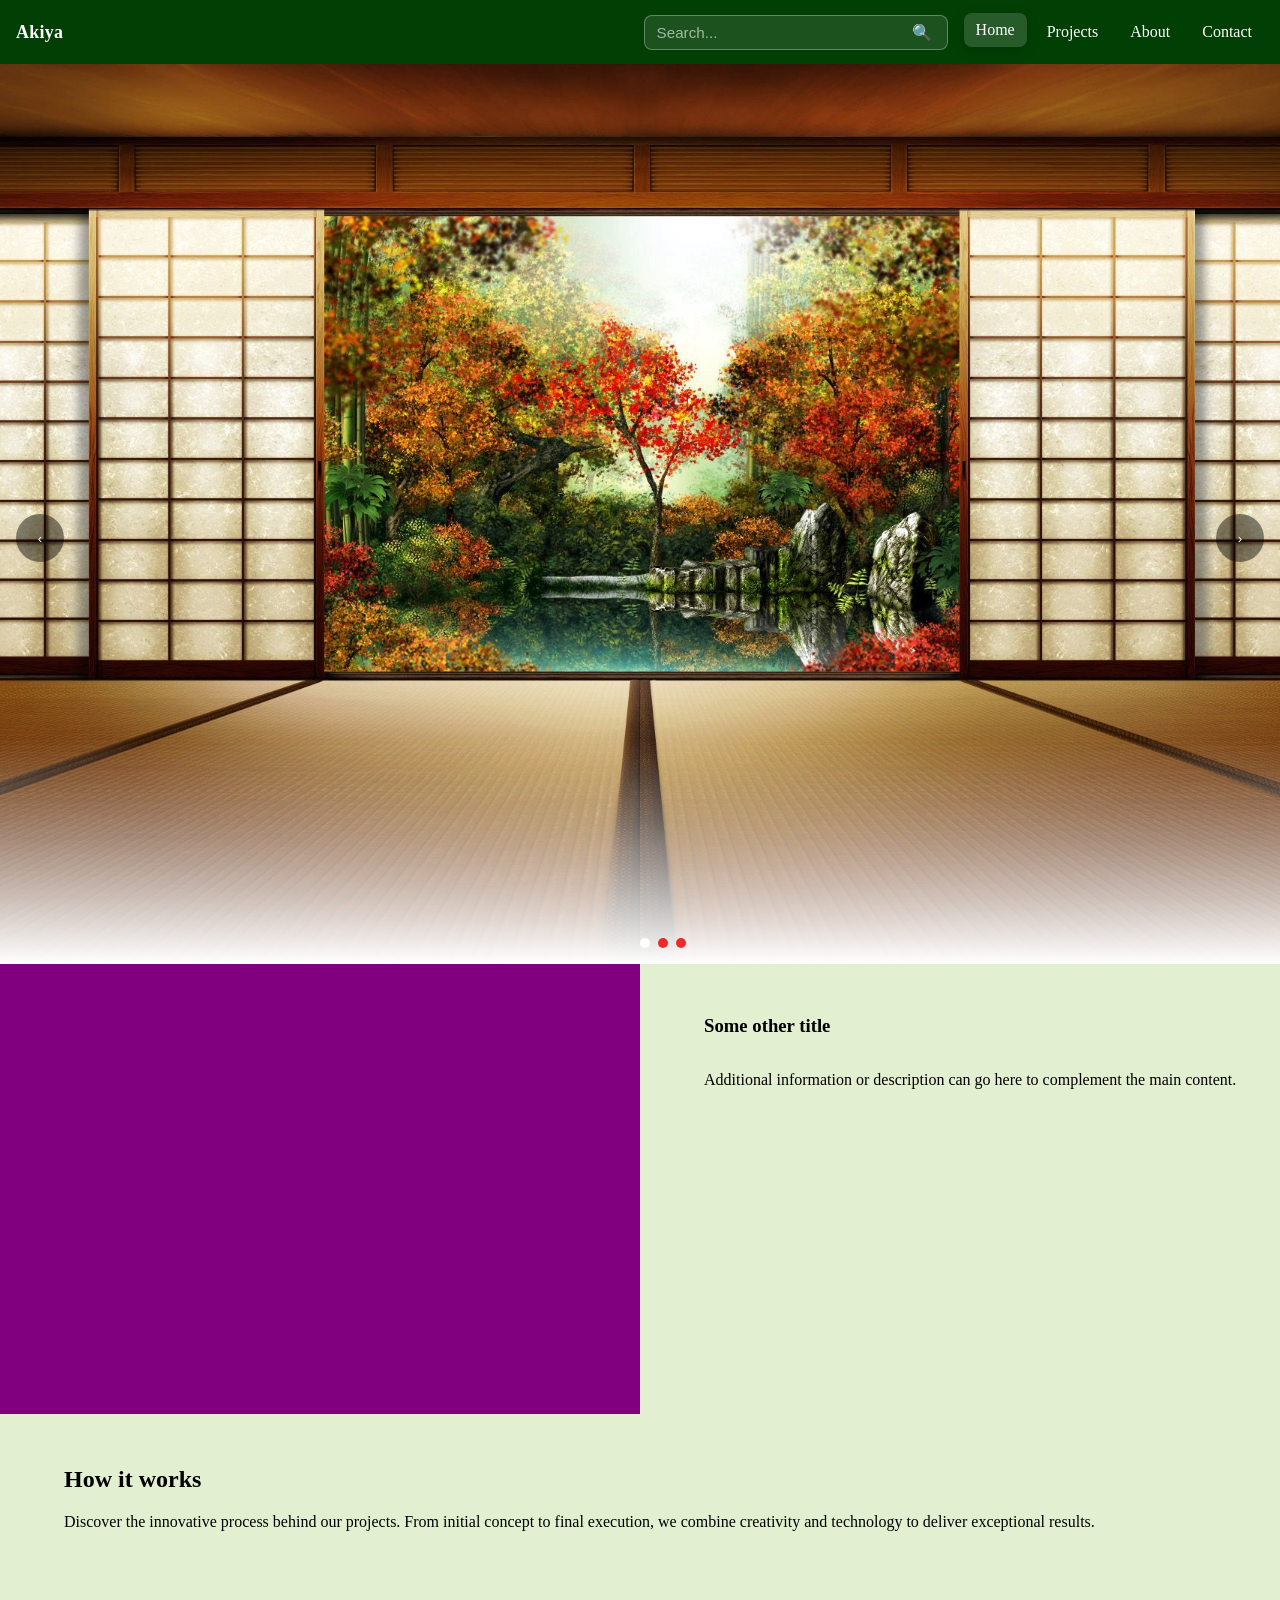
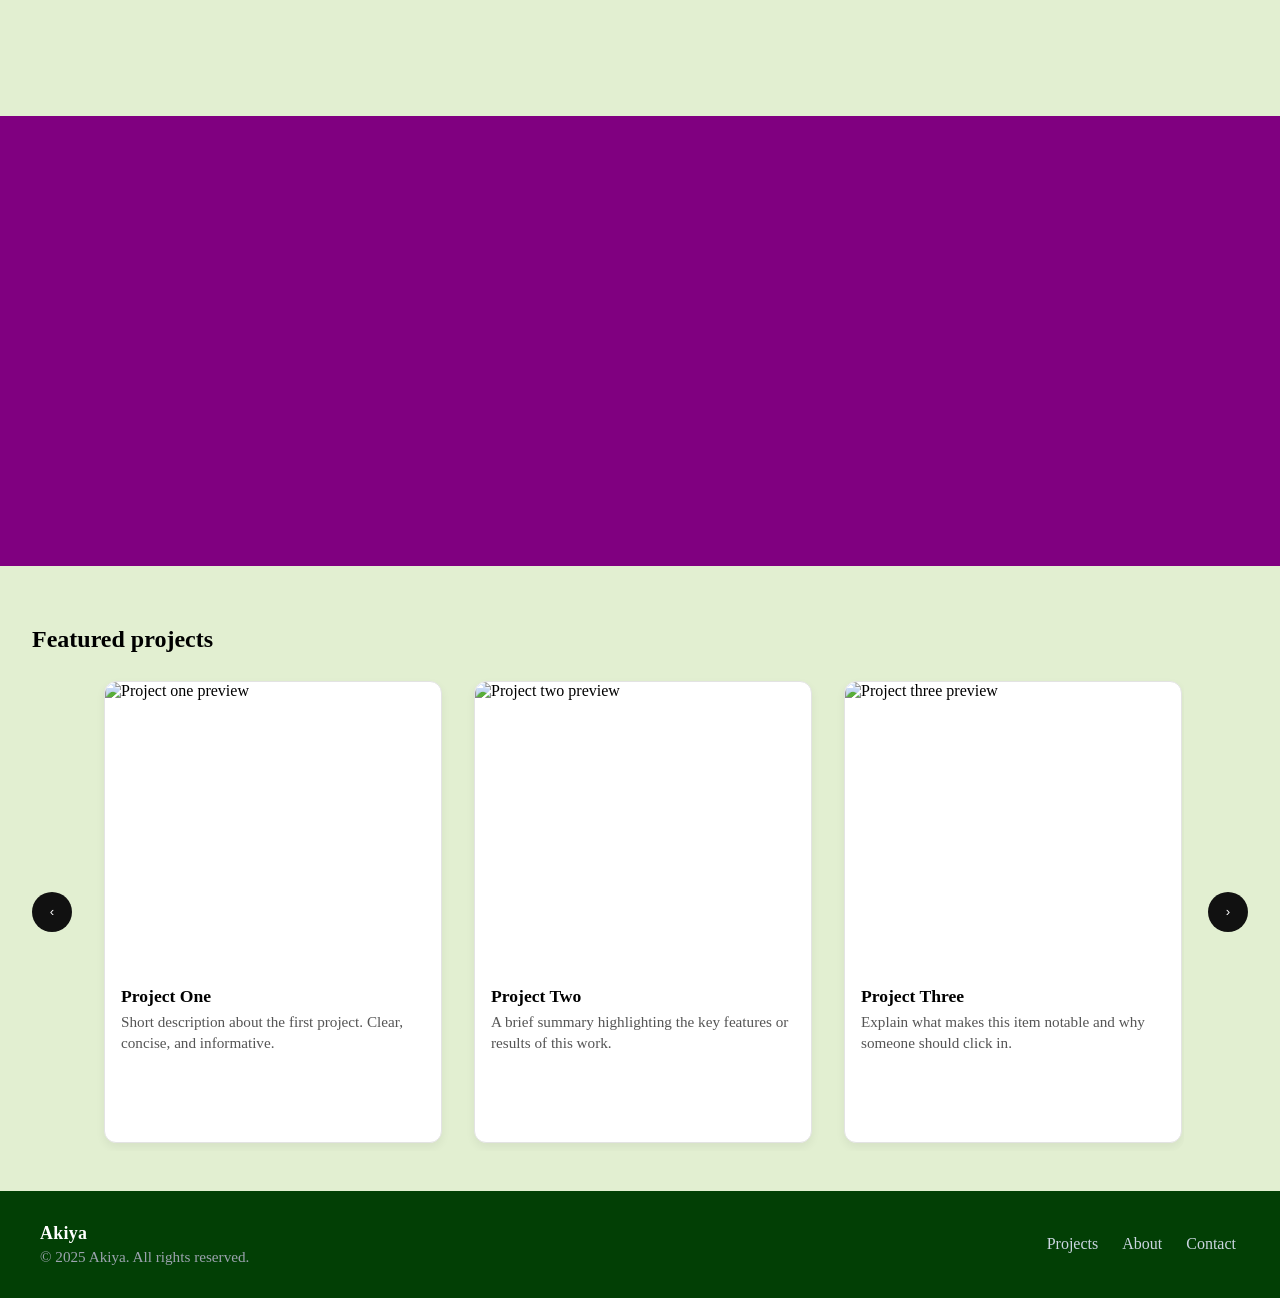
==== frontend/index.html @ 8e1f541c "update filepaths and add initial backend files. Update some color scheme" ====
<!DOCTYPE html>
<html lang="en">
<head>
    <meta charset="UTF-8">
    <meta name="viewport" content="width=device-width, initial-scale=1.0">
    <title>Akiya Portfolio</title>
    <link rel="stylesheet" href="style.css" />
</head>
<body>
    <div id="navbar">
        <nav class="navbar">
            <div class="navbar-inner">
                <a class="brand" href="index.html">Akiya</a>
                <div class="search-container">
                    <div class="search-input-wrapper">
                        <input type="text" class="search-bar" placeholder="Search...">
                        <button class="search-btn" aria-label="Search">🔍</button>
                    </div>
                </div>
                <ul class="nav-list">
                    <li><a href="index.html">Home</a></li>
                    <li><a href="projects.html">Projects</a></li>
                    <li><a href="about.html">About</a></li>
                    <li><a href="contact.html">Contact</a></li>
                </ul>
            </div>
        </nav>
    </div>

    <div class="jumbotron">
        <div class="jumbo-carousel" role="region" aria-roledescription="carousel">
            <button class="jumbo-nav jumbo-prev" aria-label="Previous slide">‹</button>

            <div class="jumbo-viewport">
                <div class="jumbo-slide" data-index="0">
                    <img src="images/tatami_room.jpg" alt="Jumbotron slide 1">
                </div>
                <div class="jumbo-slide" data-index="1">
                    <img src="images/sakura.jpg" alt="Jumbotron slide 2">
                </div>
                <div class="jumbo-slide" data-index="2">
                    <img src="images/outer_view_6.jpg" alt="Traditional Japanese house with dark timber framing and white plaster walls, nestled among autumn foliage in shades of gold, orange, and green. The gabled roof features dark tiles with ornamental ridge details. Lush trees surround the structure, creating a serene and harmonious natural setting.">
                </div>
            </div>

            <button class="jumbo-nav jumbo-next" aria-label="Next slide">›</button>

            <div class="jumbo-indicators" role="tablist" aria-label="Slide indicators">
                <button role="tab" data-slide-to="0" aria-label="Go to slide 1" class="active" aria-selected="true"></button>
                <button role="tab" data-slide-to="1" aria-label="Go to slide 2" aria-selected="false"></button>
                <button role="tab" data-slide-to="2" aria-label="Go to slide 3" aria-selected="false"></button>
            </div>
        </div>
    </div>

    <div class="first-row">
        <div class="first_box first_box_1" data-parallax-mode="horizontal" data-parallax-strength-x="0.65">
            
            <div class="parallax-text" data-parallax-strength-x="1.2">
                <h3>How it works</h3>
                <p>Discover the innovative process behind our projects.</p>
            </div>
            <div class="parallax-text" data-parallax-strength-x="1.2">
                <h3>Step by step</h3>
                <p>From concept to execution with precision and creativity.</p>
            </div>
            <div class="parallax-text" data-parallax-strength-x="1.2">
                <h3>Excellence</h3>
                <p>Delivering exceptional results every time.</p>
            </div>
        </div>

        <div class="first_box second_box_1">
            <h3>Some other title</h3>
            <p>Additional information or description can go here to complement the main content.</p>
        </div>

        <div class="first_box_full_1">
            <h2>How it works</h2>
            <p>Discover the innovative process behind our projects. From initial concept to final execution, we combine creativity and technology to deliver exceptional results.</p>
        </div>

        <div class="first_box first_box_2" data-parallax-mode="horizontal" data-parallax-strength-x="-0.6">
            <img src="https://picsum.photos/1600/900?random=25" alt="How it works 2">
        </div>

        <div class="first_box first_box_3" data-parallax-mode="horizontal" data-parallax-strength-x="0.55">
            <img src="https://picsum.photos/1600/900?random=26" alt="How it works 3">
        </div>
    </div>

    <div class="second_box">
        <section class="carousel-section" aria-label="Image carousel with descriptions">
        <h2>Featured projects</h2>

        <div class="carousel">
            <button class="nav prev" aria-label="Previous" type="button">‹</button>

            <div class="track" tabindex="0">
            <article class="card">
                <img src="https://picsum.photos/600/400?random=1" alt="Project one preview" />
                <div class="card-body">
                <h3>Project One</h3>
                <p>Short description about the first project. Clear, concise, and informative.</p>
                </div>
            </article>

            <article class="card">
                <img src="https://picsum.photos/600/400?random=2" alt="Project two preview" />
                <div class="card-body">
                <h3>Project Two</h3>
                <p>A brief summary highlighting the key features or results of this work.</p>
                </div>
            </article>

            <article class="card">
                <img src="https://picsum.photos/600/400?random=3" alt="Project three preview" />
                <div class="card-body">
                <h3>Project Three</h3>
                <p>Explain what makes this item notable and why someone should click in.</p>
                </div>
            </article>
            <article class="card">
                <img src="https://picsum.photos/600/400?random=1" alt="Project one preview" />
                <div class="card-body">
                <h3>Project One</h3>
                <p>Short description about the first project. Clear, concise, and informative.</p>
                </div>
            </article>

            <article class="card">
                <img src="https://picsum.photos/600/400?random=2" alt="Project two preview" />
                <div class="card-body">
                <h3>Project Two</h3>
                <p>A brief summary highlighting the key features or results of this work.</p>
                </div>
            </article>

            <article class="card">
                <img src="https://picsum.photos/600/400?random=3" alt="Project three preview" />
                <div class="card-body">
                <h3>Project Three</h3>
                <p>Explain what makes this item notable and why someone should click in.</p>
                </div>
            </article>
            </div>

            <button class="nav next" aria-label="Next" type="button">›</button>
        </div>
        </section>
    </div>

    <!-- other HTML content -->
    <!-- Footer -->
    <footer class="site-footer">
        <div class="footer-inner">
            <div class="footer-left">
                <a class="brand" href="#">Akiya</a>
                <p>© 2025 Akiya. All rights reserved.</p>
            </div>
            <ul class="footer-links">
                <li><a href="projects.html">Projects</a></li>
                <li><a href="about.html">About</a></li>
                <li><a href="contact.html">Contact</a></li>
            </ul>
        </div>
    </footer>

    <!-- Project modal (shared with projects page) -->
    <div id="project-modal" class="modal" aria-hidden="true">
        <div class="modal-overlay" data-action="close"></div>
        <div class="modal-dialog" role="dialog" aria-modal="true" aria-labelledby="project-modal-title">
            <button class="modal-close" aria-label="Close" data-action="close">×</button>
            <div class="modal-body">
                <img class="modal-image" src="" alt="">
                <h2 id="project-modal-title"></h2>
                <p class="modal-desc"></p>
                <p class="modal-actions"><a class="modal-link" href="#" target="_blank" rel="noopener">Open project</a></p>
            </div>
        </div>
    </div>

    <script src="index.js"></script>
</body>
</html>
---- frontend/style.css ----
html {
    margin: 0;
    padding: 0;
    background-color: #ffffff;
    overscroll-behavior: none;
}

body {
    background-color: grey;
    margin: 0;
    padding: 0;
    /* reserve space for fixed navbar (updated via JS on load/resize) */
    padding-top: 64px;
    overscroll-behavior: none;
}

#navbar {
    width: 100%;
    background-color: #023F05; /* dark red */
    position: fixed;
    left: 0;
    right: 0;
    top: 0;
    z-index: 1300;
    transition: transform 300ms ease, opacity 300ms ease;
    will-change: transform, opacity;
}

/* Visible/hidden states for smooth fade/slide */
#navbar.visible {
    transform: translateY(0);
    opacity: 1;
    pointer-events: auto;
}
#navbar.hidden {
    transform: translateY(-100%);
    opacity: 0;
    pointer-events: none;
}

.navbar {
    max-width: 1300px;
    margin: 0 auto;
}

.navbar-inner {
    height: 64px;
    display: flex;
    align-items: center;
    justify-content: space-between;
    padding: 0 1rem;
}

.brand {
    color: #fff;
    text-decoration: none;
    font-weight: 700;
    font-size: 1.12rem;
    letter-spacing: 0.3px;
}

.search-container {
    display: flex;
    align-items: center;
    flex: 1;
    justify-content: right;
    padding: 0 1rem;
}

.search-input-wrapper {
    position: relative;
    display: flex;
    align-items: center;
}

.search-bar {
    padding: 0.5rem 0.75rem;
    padding-right: 2.5rem;
    border: 1px solid rgba(255,255,255,0.3);
    border-radius: 8px;
    background-color: rgba(255,255,255,0.1);
    color: #fff;
    font-size: 0.95rem;
    width: 250px;
    transition: background-color 160ms ease, border-color 160ms ease;
}

.search-bar::placeholder {
    color: rgba(255,255,255,0.6);
}

.search-bar:focus {
    outline: none;
    background-color: rgba(255,255,255,0.15);
    border-color: rgba(255,255,255,0.5);
}

.search-btn {
    position: absolute;
    right: 0.5rem;
    background: none;
    border: none;
    color: #fff;
    font-size: 1rem;
    cursor: pointer;
    padding: 0.5rem;
    border-radius: 6px;
    transition: background 160ms ease, transform 120ms ease;
    display: inline-flex;
    align-items: center;
    justify-content: center;
}

.search-btn:hover,
.search-btn:focus {
    background: rgba(255,255,255,0.08);
    outline: none;
    transform: scale(1.05);
}

.nav-list {
    list-style: none;
    display: flex;
    gap: 0.5rem;
    margin: 0;
    padding: 0;
    align-items: center;
}

.nav-list li a {
    color: #fff;
    text-decoration: none;
    padding: 0.5rem 0.75rem;
    border-radius: 8px;
    transition: background 160ms ease, color 160ms ease, transform 120ms ease;
    display: inline-block;
}
.nav-list li a:hover,
.nav-list li a:focus,
.nav-list li a:focus-visible {
    background: rgba(255,255,255,0.08);
    color: #fff;
    transform: translateY(-2px);
    outline: none;
}

/* Active/navigation current page */
.nav-list li a.active-nav,
.nav-list li a[aria-current="page"] {
    background: rgba(255,255,255,0.15);
    box-shadow: 0 4px 14px rgba(0,0,0,0.15);
    transform: translateY(-2px);
}

/* Projects grid (reuses .card styles) */
.projects-grid {
    display: grid;
    grid-template-columns: 1fr;
    gap: 1.5rem;
    max-width: 1200px;
    margin: 1.25rem auto 3rem;
    padding: 0 1rem;
}
/* Ensure project cards never shrink below a usable size */
.projects-grid .card,
.projects-grid .project-card {
    min-width: 70px;
}
@media (min-width: 800px) {
    .projects-grid { grid-template-columns: repeat(3, 1fr); }
}

/* Contact form */
.contact-form { max-width: 700px; margin: 1rem auto 3rem; display: grid; gap: 0.6rem; padding: 0 1rem; }
.contact-form label { font-weight: 600; }
.contact-form input, .contact-form textarea { padding: 0.6rem; border-radius: 8px; border: 1px solid #d1d5db; font-size: 1rem; }
.contact-form button { padding: 0.75rem 1rem; background: #b71c1c; color: #fff; border: none; border-radius: 8px; cursor: pointer; font-weight: 700; }
.contact-note { font-size: 0.9rem; color: #9ca3af; margin: 0; }

/* make project card links obvious */
.project-link { display: block; color: inherit; text-decoration: none; cursor: pointer; }
.project-link:focus { outline: 3px solid rgba(183,28,28,0.25); }

/* Modal styles */
.modal { display: none; position: fixed; inset: 0; z-index: 2000; align-items: center; justify-content: center; }
.modal.open { display: flex; }
.modal-overlay { position: absolute; inset: 0; background: rgba(0,0,0,0.55); }
.modal-dialog { position: relative; z-index: 2001; width: 92%; max-width: 900px; background: #fff; border-radius: 12px; box-shadow: 0 20px 60px rgba(2,6,23,0.6); overflow: hidden; }
.modal-body { padding: 1rem 1.25rem 2rem; }
.modal-image { width: 100%; height: 360px; object-fit: cover; display: block; }
.modal-close { position: absolute; right: 10px; top: 8px; background: transparent; border: none; font-size: 1.6rem; cursor: pointer; color: #111; }
.modal-desc { margin-top: 0.75rem; color: #333; }
.modal-actions { margin-top: 1rem; }
.modal-link { display: inline-block; padding: 0.6rem 0.9rem; background: #b71c1c; color: #fff; border-radius: 8px; text-decoration: none; font-weight: 700; }

@media (min-width: 600px) {
    .modal-image { height: 420px; }
}

/* compact on narrow screens */
@media (max-width: 700px) {
  .navbar-inner { padding: 0 0.75rem; }
  .search-container { padding: 0 0.5rem; }
  .search-bar { width: 150px; font-size: 0.85rem; }
  .nav-list { gap: 0.25rem; }
  .nav-list li a { padding: 0.45rem 0.6rem; font-size: 0.95rem; }
}

.jumbotron {
        height: 100vh;
        width: 100%;
        position: relative;
        background-color: #111;
        overflow: hidden;
        /* gradient overlay: white starts at --jumbo-gradient-start (default: 80%) and ends at bottom */
        --jumbo-gradient-start: 75%;
}

/* gradient overlay that fades the jumbotron to white at the bottom */
.jumbotron::after {
    content: "";
    position: absolute;
    left: 0;
    right: 0;
    top: 0;
    bottom: 0;
    pointer-events: none; /* allow interactions through the overlay */
    z-index: 1; /* sit above slides (which are set to z-index: 0) but below controls (z-index: 2+) */
    background: linear-gradient(to bottom, rgba(255,255,255,0) var(--jumbo-gradient-start), rgba(255,255,255,1) 100%);
    transition: opacity 200ms linear;
}

/* Jumbotron carousel styles */
.jumbo-carousel {
    height: 100%;
    width: 100%;
    position: relative;
    background-color: #fff;
}

.jumbo-viewport {
    height: 100%;
    width: 100%;
    position: relative;
}

.jumbo-slide {
    position: absolute;
    inset: 0;
    opacity: 0;
    transform: scale(1.02);
    transition: opacity 600ms ease, transform 600ms ease;
    font-size: 0;
}
.jumbo-slide.active {
    opacity: 1;
    transform: scale(1);
    z-index: 0; /* lowered so the gradient overlay can sit above slides */
}
.jumbo-slide img {
    width: 100%;
    height: 100%;
    object-fit: cover;
    display: block;
}

.jumbo-nav {
    position: absolute;
    top: 50%;
    transform: translateY(0);
    z-index: 2;
    width: 48px;
    height: 48px;
    border-radius: 999px;
    border: none;
    background: rgba(0,0,0,0.45);
    color: #fff;
    display: grid;
    place-items: center;
    cursor: pointer;
}
.jumbo-prev { left: 1rem; }
.jumbo-next { right: 1rem; }

.jumbo-indicators {
    position: absolute;
    left: 50%;
    transform: translateX(0);
    bottom: 1rem;
    display: flex;
    gap: 0.5rem;
    z-index: 3;
}
.jumbo-indicators button {
    width: 10px;
    height: 10px;
    border-radius: 50%;
    border: none;
    background: rgba(239, 8, 8, 0.856);
    cursor: pointer;
    padding: 0;
}
.jumbo-indicators button.active { background: #fff; }

/* smaller screens: reduce controls size */
@media (max-width: 600px) {
    .jumbo-nav { width: 40px; height: 40px; }
    .jumbo-prev { left: 0.5rem; }
    .jumbo-next { right: 0.5rem; }
}

.first_box_1 {
    height: 40vh;
    width: 100%;
    background-color: green;
    
}

.second_box_1 {
    height: 40vh;
    width: 100%;
    background-color: orange;
    top: 5%;
    padding-top: 2rem;
    padding-left: 4rem;
}

.first_box_2 {
    height: 40vh;
    width: 100%;
    background-color: blue;
}

.first_box_3 {
    height: 40vh;
    width: 100%;
    background-color: red;
}
.first_box {
    height: 40vh;
    width: 100%;
    background-color: purple;
    
}

.first_box_full_1 {
    height: 30vh;
    width: 100%;    
    background-color: #E2EFD1;
    padding-top: 2rem;
    padding-left: 4rem;
}

.second_box {
    height: auto;
    width: 100%;
    background-color: #E2EFD1;
}

/* Parallax-ready layout for the first boxes */
.first_box_1,
.first_box_2,
.first_box_3 {
    position: relative; /* create positioning context for the image */
    overflow: hidden;
}

.first_box_1 img,
.first_box_2 img,
.first_box_3 img {
    position: absolute;
    left: 50%;
    top: 50%;
    /* center the image and allow JS to translate it for parallax */
    transform: translate(-50%, -50%) translateY(var(--parallax, 0px));
    will-change: transform;
    /* allow extra width/height so horizontal translation doesn't reveal empty space */
    min-width: 220%;
    min-height: 130%;
    object-fit: cover; /* fill while preserving aspect ratio */
    display: block;
}

/* Horizontal layout for the three first boxes */
.first-row {
    display: flex;
    flex-wrap: wrap;
    width: 100%;
    margin: 0;
    padding: 0;
}

.first-row .first_box {
    width: 50vw; /* half viewport width */
    margin: 0; 
    height: 50vh; /* larger section for more visible parallax */
    
}

.first-row .first_box_1 {
    width: 50vw; /* half viewport width for first box */
    position: relative;
    display: flex;
    align-items: center;
    justify-content: flex-start;
    overflow: hidden;
    box-sizing: border-box;
}

.first-row .second_box_1 {
    width: 50vw; /* half viewport width for first box */
    position: relative;
    display: flex;
    flex-direction: column;
    align-items: left;
    justify-content: flex-start;
    overflow: hidden;
    background-color: #E2EFD1   ;
    box-sizing: border-box;
}

.parallax-text {
    position: absolute;
    left: 0;
    top: 2rem;
    /* default off-screen left; JS will update --parallax-x during scroll */
    transform: translateX(var(--parallax-x, -500px));
    will-change: transform;
    color: #fff;
    text-align: left;
    z-index: 10;
    padding-top: 2rem;
    padding-left: 4rem;
    max-width: 90%;
    /* animate transform when the CSS variable changes */
    transition: transform 520ms cubic-bezier(.2,.8,.2,1);
}

/* Staggered delays: 0s, 0.2s, 0.4s */
.parallax-text:nth-of-type(1) { transition-delay: none }
.parallax-text:nth-of-type(2) { transition-delay: 0.1s; }
.parallax-text:nth-of-type(3) { transition-delay: 0.3s; }

/* if you need different vertical positions keep them here */
.parallax-text:first-of-type { top: 5%; }
.parallax-text:nth-of-type(2) { top: 30%; }
.parallax-text:last-of-type { top: 55%; }

.parallax-text h2 {
    font-size: 2.5rem;
    margin: 0 0 0 0;
    font-weight: 700;
    text-shadow: 2px 2px 4px rgba(0,0,0,0.7);
}

.parallax-text p {
    font-size: 1.1rem;
    margin: 0;
    line-height: 1.5;
    text-shadow: 1px 1px 3px rgba(0,0,0,0.7);
}

/* Responsive: shorter height on narrow screens */
@media (max-width: 900px) {
    .first-row .first_box { width: 100%; height: 50vh; }
    .first-row .first_box_1 { width: 50%; }
}

/* If you prefer a contained image (no cropping), uncomment below and adjust JS strength */
/*
.first_box_1 img, .first_box_2 img, .first_box_3 img {
    position: absolute;
    left: 50%;
    top: 50%;
    transform: translate(-50%, -50%) translateY(var(--parallax, 0px));
    max-width: 100%;
    max-height: 100%;
    object-fit: contain;
}
*/

:root {
    --card-w: auto;
    --card-h: 420px; /* keeps same size for all cards */
    --gap: 2rem;
}

.carousel-section {
    padding: 2.5rem 2rem;
    max-width: 1300px;
    margin: 0 auto;
}

.carousel {
    position: relative;
    display: grid;
    grid-template-columns: auto 1fr auto; /* prev | track | next */
    align-items: center;
    gap: 1.5rem; /* increased space between prev/track/next buttons and carousel */
}

.track {
    display: flex;
    gap: var(--gap);
    overflow-x: auto;
    overflow-y: hidden; /* hide vertical overflow to avoid double scrollbars */
    border-radius: 12px; /* clip children to rounded corners */
    scroll-snap-type: x mandatory;
    scroll-padding: 0.5rem;
    padding: 0.5rem; /* equal left/right padding so .carousel gap is visually consistent */
    /* smooth scroll for nav buttons */
    scroll-behavior: smooth;
    /* hide scrollbar while preserving scrollability */
    -ms-overflow-style: none; /* IE and Edge */
}

.track::-webkit-scrollbar {
    height: 0; /* hide WebKit scrollbar */
    display: none;
}
.track::-webkit-scrollbar-thumb {
    background: transparent;
}

.card {
    /* Default: one card per view (mobile) */
    flex: 0 0 100%;
    max-width: 100%;
    min-width: 50px;
    height: var(--card-h);
    border: 1px solid #e3e3e3;
    border-radius: 12px;
    overflow: hidden;
    background: #fff;
    scroll-snap-align: start;
    box-shadow: 0 4px 10px rgba(0,0,0,0.06);
}

/* Responsive: 2 cards side-by-side */
@media (min-width: 600px) {
    .card {
      flex: 0 0 calc((100% - var(--gap)) / 2);
      max-width: calc((100% - var(--gap)) / 2);
    }
}

/* Responsive: 3 cards side-by-side (fills 100% width together) */
@media (min-width: 1000px) {
    .card {
      flex: 0 0 calc((100% - (var(--gap) * 2)) / 3);
      max-width: calc((100% - (var(--gap) * 2)) / 3);
    }
}

.card img {
    width: 100%;
    height: 60%;
    object-fit: cover; /* ensures same visual size */
    display: block;
    border-top-right-radius: 12px;
    border-top-left-radius: 12px;
}

.card-body {
    padding: 0.75rem 1rem;
}
.card-body h3 {
    margin: 1rem 0 0.25rem;
    font-size: 1.1rem;
}
.card-body p {
    margin: 0;
    color: #555;
    font-size: 0.95rem;
    line-height: 1.4;
}

/* Prev/Next buttons */
.nav {
    width: 40px;
    height: 40px;
    border-radius: 999px;
    border: none;
    background: #111;
    color: #fff;
    cursor: pointer;
    display: grid;
    place-items: center;
}
.nav:disabled {
    opacity: 0.4;
    cursor: default;
}

/* Hover/focus: make carousel buttons appear lighter */
.nav, .jumbo-nav {
    transition: background 180ms ease, filter 180ms ease, transform 180ms ease;
}

.nav:hover, .nav:focus, .nav:focus-visible {
    filter: brightness(1.35);
    background: #2a2a2a;
    transform: translateY(0);
    outline: none;
}

.jumbo-nav:hover, .jumbo-nav:focus, .jumbo-nav:focus-visible, .jumbo-nav:active, .jumbo-nav.clicked {
    background: rgba(0,0,0,0.25);
    outline: none;
}

/* Responsive: show larger cards on wide screens */
@media (min-width: 800px) {
    :root {
      --card-w: 360px;
      --card-h: 460px;
    }
}

/* Footer styles */
.site-footer {
    background: #023F05;
    color: #d1d5db;
    padding: 2rem 1rem;
}
.site-footer .footer-inner {
    max-width: 1200px;
    margin: 0 auto;
    display: flex;
    gap: 1rem;
    align-items: center;
    justify-content: space-between;
}
.site-footer .brand {
    color: #fff;
    font-weight: 700;
    text-decoration: none;
    display: inline-block;
    margin-bottom: 0.25rem;
}
.site-footer p { margin: 0; font-size: 0.95rem; color: #9ca3af; }
.footer-links { list-style: none; display: flex; gap: 1rem; margin: 0; padding: 0; }
.footer-links a { color: #cbd5e1; text-decoration: none; padding: 0.25rem; border-radius: 6px; }
.footer-links a:hover, .footer-links a:focus { background: rgba(255,255,255,0.03); color: #fff; }

@media (max-width: 700px) {
    .site-footer .footer-inner { flex-direction: column; align-items: flex-start; gap: 0.75rem; }
    .footer-links { width: 100%; justify-content: flex-start; flex-wrap: wrap; gap: 0.5rem; }
}

/* Hover zoom: cards and image interactions (only on hover-capable devices) */
@media (hover: hover) {
    .card {
        transition: transform 260ms cubic-bezier(.2,.9,.3,1), box-shadow 260ms ease, opacity 260ms ease;
        transform-origin: center center;
    }

    

    /* image-specific: zoom out (scale down) inside the hovered card */
    .card img {
        transition: transform 300ms cubic-bezier(.2,.9,.3,1);
        will-change: transform;
        transform-origin: center center;
        transform: scale(1);
    }

    .track:hover .card:hover img {
        transform: scale(1.14);
    }
}
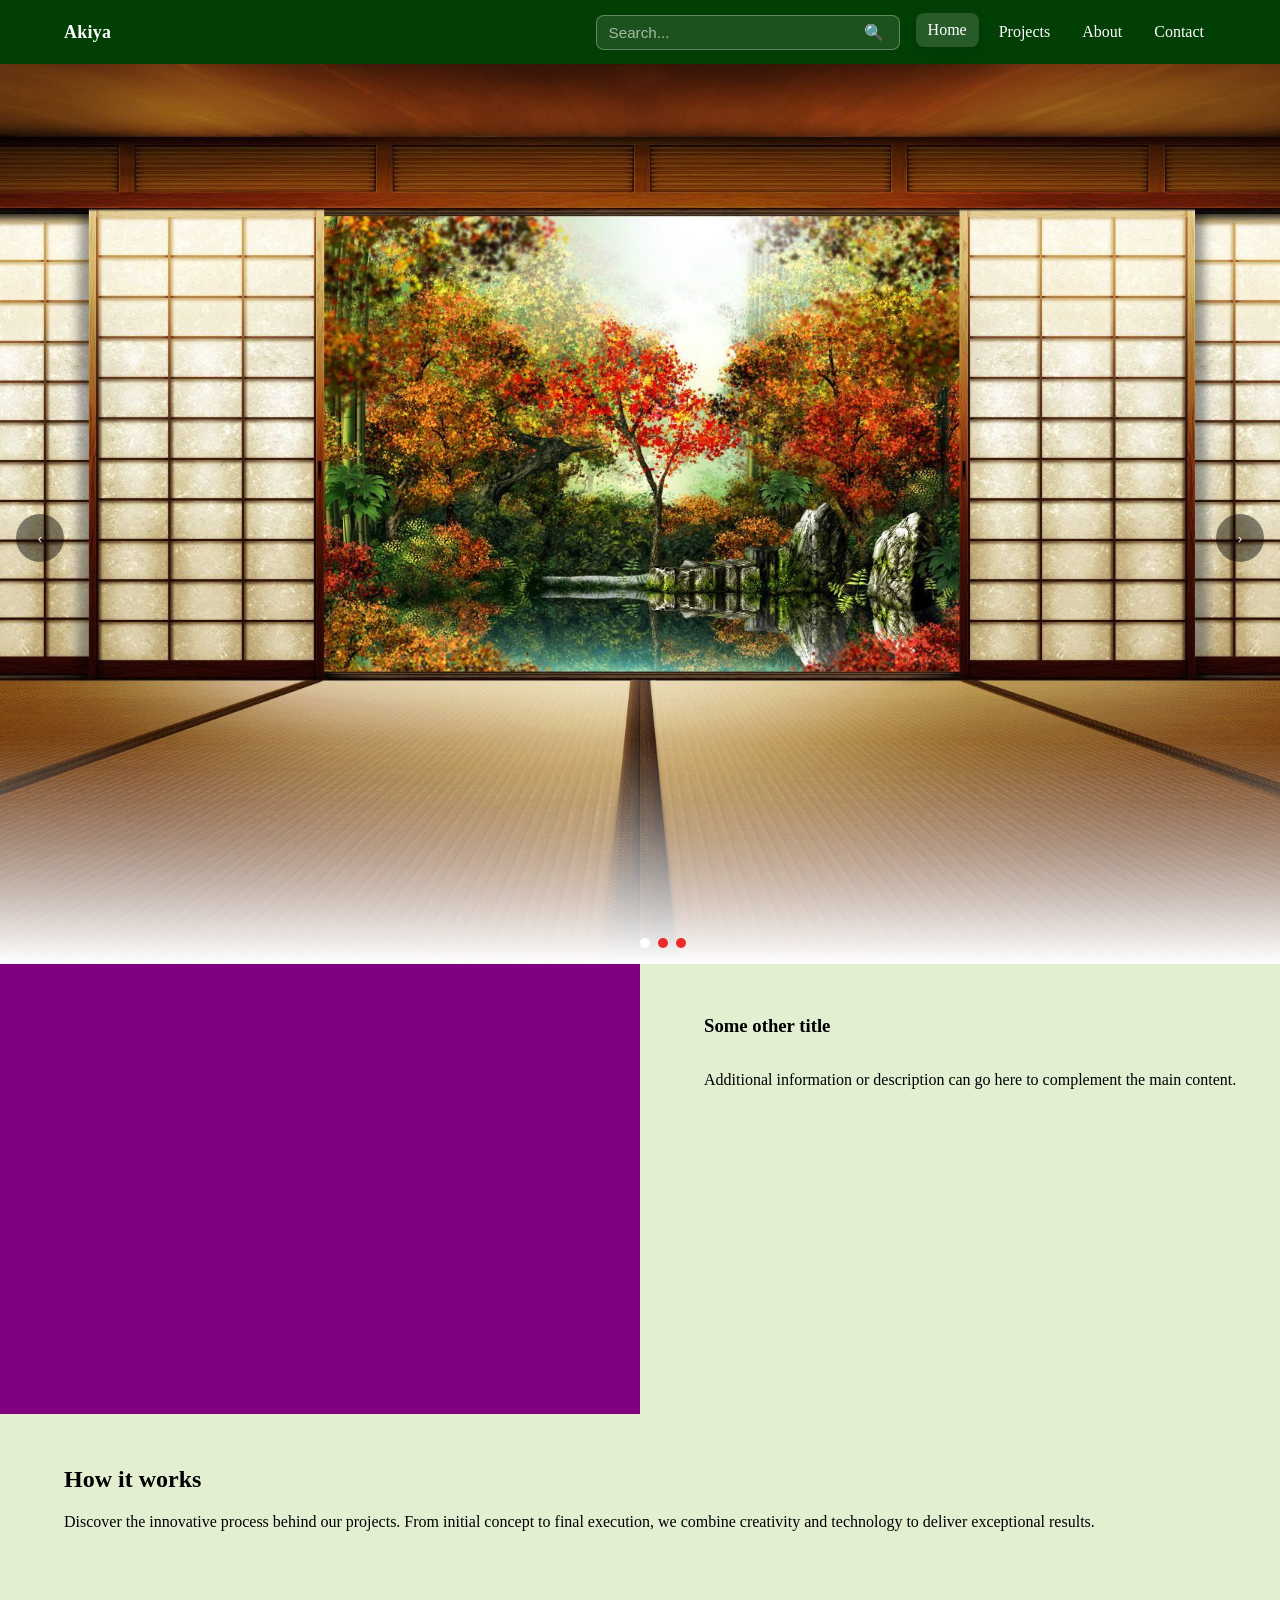
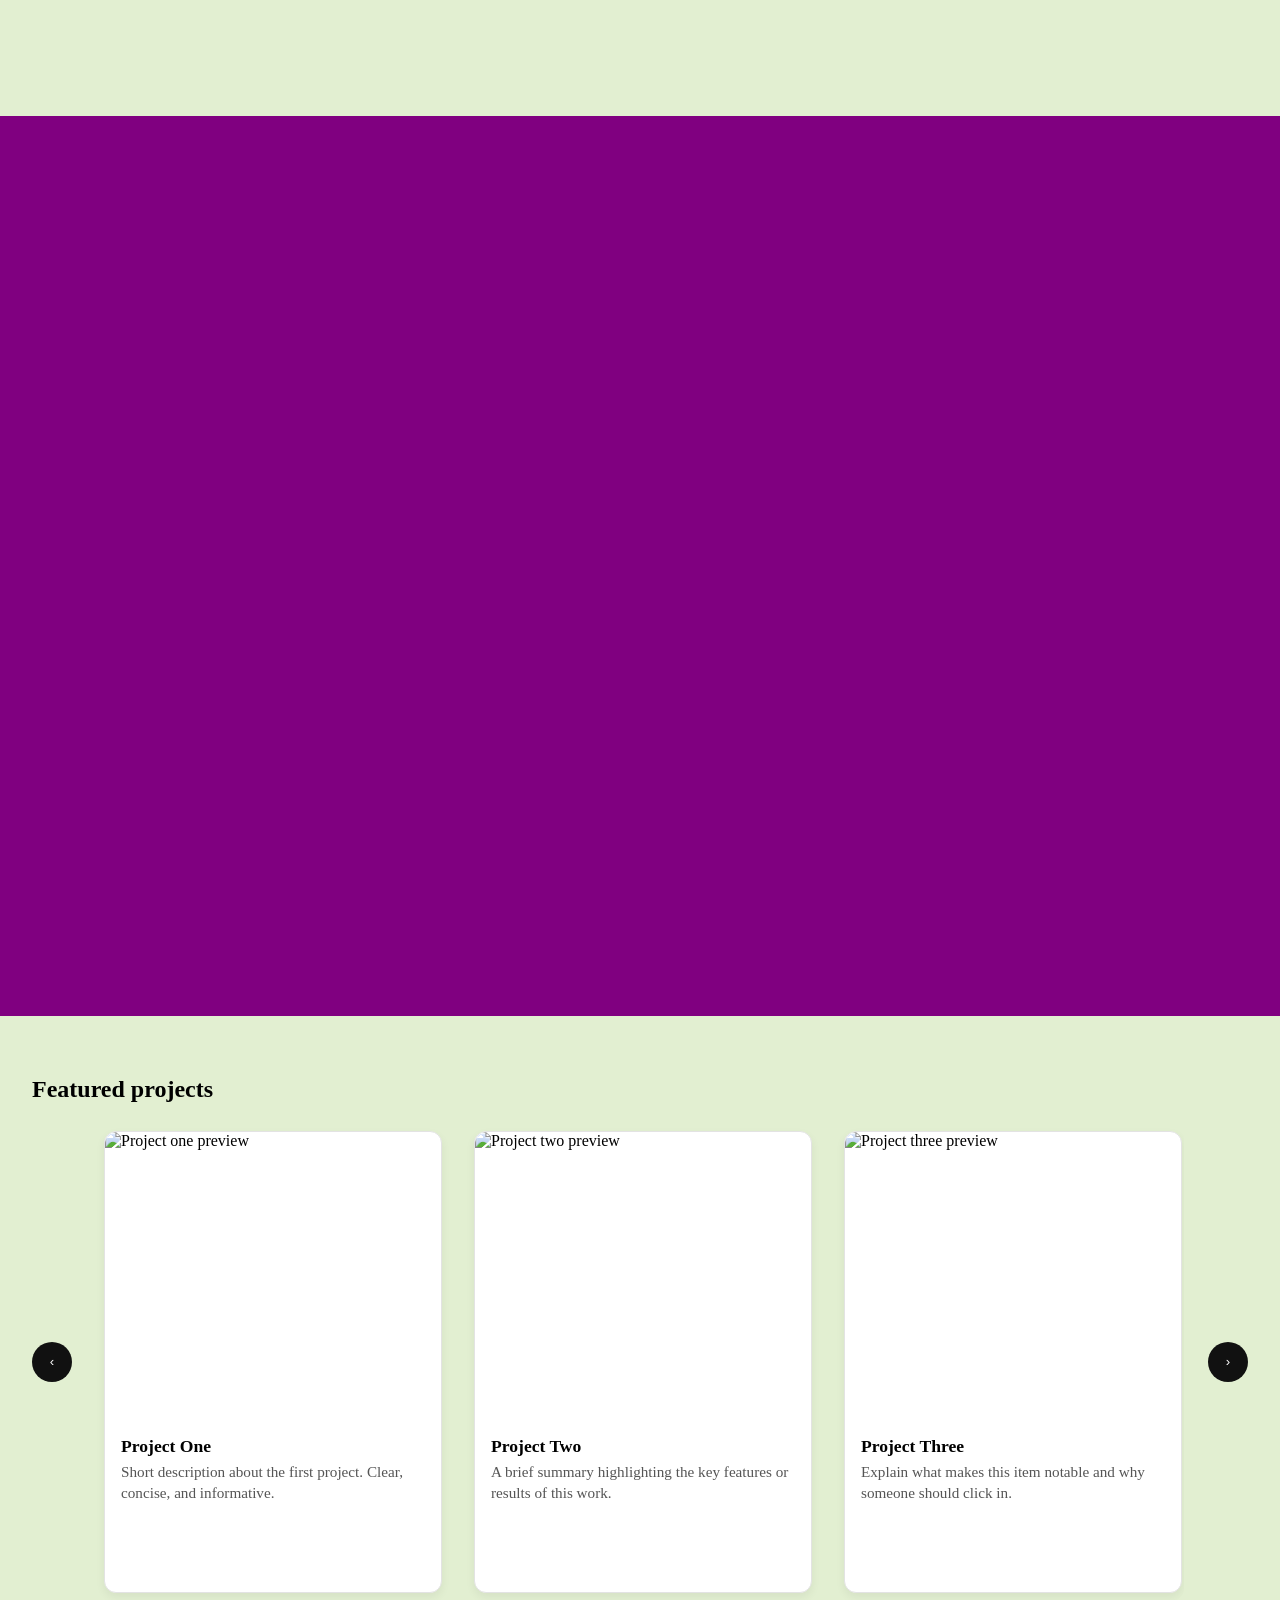
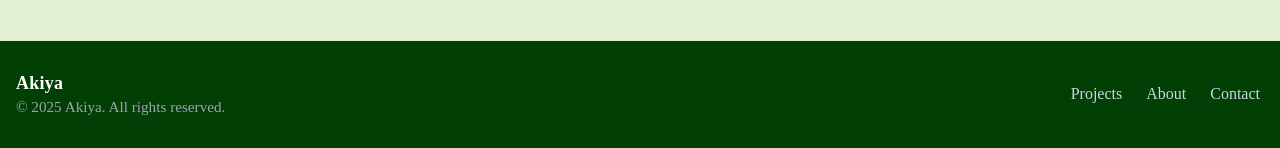
==== commit 26b2abbe: "add hamburger icon when screen size is 800px or less" ====
--- a/frontend/index.html
+++ b/frontend/index.html
@@ -17,6 +17,11 @@
                         <button class="search-btn" aria-label="Search">🔍</button>
                     </div>
                 </div>
+                <button class="hamburger" aria-label="Toggle menu" aria-expanded="false">
+                    <span class="hamburger-line"></span>
+                    <span class="hamburger-line"></span>
+                    <span class="hamburger-line"></span>
+                </button>
                 <ul class="nav-list">
                     <li><a href="index.html">Home</a></li>
                     <li><a href="projects.html">Projects</a></li>
--- a/frontend/style.css
+++ b/frontend/style.css
@@ -3,6 +3,12 @@
     padding: 0;
     background-color: #ffffff;
     overscroll-behavior: none;
+    scrollbar-width: none; /* Firefox */
+    -ms-overflow-style: none; /* IE and Edge */
+}
+
+html::-webkit-scrollbar {
+    display: none; /* Chrome, Safari, Opera */
 }
 
 body {
@@ -39,8 +45,10 @@
 }
 
 .navbar {
-    max-width: 1300px;
+    max-width: auto;
+    min-width: 600px;
     margin: 0 auto;
+    padding: 0 3rem;
 }
 
 .navbar-inner {
@@ -152,19 +160,80 @@
     transform: translateY(-2px);
 }
 
+/* Hamburger menu button */
+.hamburger {
+    display: none;
+    flex-direction: column;
+    justify-content: space-around;
+    width: 30px;
+    height: 30px;
+    background: transparent;
+    border: none;
+    cursor: pointer;
+    padding: 0;
+    margin-left: 1rem;
+}
+
+.hamburger-line {
+    width: 100%;
+    height: 3px;
+    background: #fff;
+    border-radius: 2px;
+    transition: all 0.3s ease;
+    transform-origin: center;
+}
+
+.hamburger.open .hamburger-line:nth-child(1) {
+    transform: rotate(45deg) translate(6px, 6px);
+}
+
+.hamburger.open .hamburger-line:nth-child(2) {
+    opacity: 0;
+}
+
+.hamburger.open .hamburger-line:nth-child(3) {
+    transform: rotate(-45deg) translate(6px, -6px);
+}
+
+/* Mobile menu */
+.nav-list.mobile {
+    display: flex;
+    position: absolute;
+    top: 100%;
+    left: 0;
+    right: 0;
+    background: #023F05;
+    flex-direction: column;
+    padding: 1rem;
+    gap: 1rem;
+    box-shadow: 0 4px 14px rgba(0,0,0,0.3);
+    z-index: 1000;
+}
+
+.nav-list.mobile li {
+    width: 100%;
+}
+
+.nav-list.mobile li a {
+    width: 100%;
+    text-align: center;
+    padding: 1rem;
+    border-radius: 8px;
+}
+
 /* Projects grid (reuses .card styles) */
 .projects-grid {
     display: grid;
     grid-template-columns: 1fr;
-    gap: 1.5rem;
+    gap: 4rem;
     max-width: 1200px;
-    margin: 1.25rem auto 3rem;
+    margin: 4rem auto;
     padding: 0 1rem;
 }
 /* Ensure project cards never shrink below a usable size */
 .projects-grid .card,
 .projects-grid .project-card {
-    min-width: 70px;
+    min-width: 100%;
 }
 @media (min-width: 800px) {
     .projects-grid { grid-template-columns: repeat(3, 1fr); }
@@ -309,6 +378,12 @@
     .jumbo-next { right: 0.5rem; }
 }
 
+/* Mobile navbar for screens 800px and below */
+@media (max-width: 800px) {
+    .nav-list { display: none; }
+    .hamburger { display: flex; }
+}
+
 .first_box_1 {
     height: 40vh;
     width: 100%;
@@ -391,14 +466,14 @@
 }
 
 .first-row .first_box {
-    width: 50vw; /* half viewport width */
+    width: 100vw; /* half viewport width */
     margin: 0; 
     height: 50vh; /* larger section for more visible parallax */
     
 }
 
 .first-row .first_box_1 {
-    width: 50vw; /* half viewport width for first box */
+    width: 50%; /* half container width for first box */
     position: relative;
     display: flex;
     align-items: center;
@@ -408,7 +483,7 @@
 }
 
 .first-row .second_box_1 {
-    width: 50vw; /* half viewport width for first box */
+    width: 50%; /* half container width for first box */
     position: relative;
     display: flex;
     flex-direction: column;
@@ -438,8 +513,8 @@
 
 /* Staggered delays: 0s, 0.2s, 0.4s */
 .parallax-text:nth-of-type(1) { transition-delay: none }
-.parallax-text:nth-of-type(2) { transition-delay: 0.1s; }
-.parallax-text:nth-of-type(3) { transition-delay: 0.3s; }
+.parallax-text:nth-of-type(2) { transition-delay: none; }
+.parallax-text:nth-of-type(3) { transition-delay: none; }
 
 /* if you need different vertical positions keep them here */
 .parallax-text:first-of-type { top: 5%; }
@@ -463,7 +538,7 @@
 /* Responsive: shorter height on narrow screens */
 @media (max-width: 900px) {
     .first-row .first_box { width: 100%; height: 50vh; }
-    .first-row .first_box_1 { width: 50%; }
+    .first-row .first_box_1 { width: 100%; }
 }
 
 /* If you prefer a contained image (no cropping), uncomment below and adjust JS strength */
@@ -564,6 +639,7 @@
 .card-body {
     padding: 0.75rem 1rem;
 }
+
 .card-body h3 {
     margin: 1rem 0 0.25rem;
     font-size: 1.1rem;
@@ -624,7 +700,7 @@
     padding: 2rem 1rem;
 }
 .site-footer .footer-inner {
-    max-width: 1200px;
+    max-width: 1300px;
     margin: 0 auto;
     display: flex;
     gap: 1rem;
@@ -668,4 +744,10 @@
     .track:hover .card:hover img {
         transform: scale(1.14);
     }
+}
+
+/* Projects Page */
+
+.projects-section {
+    padding-left: 4rem;
 }
